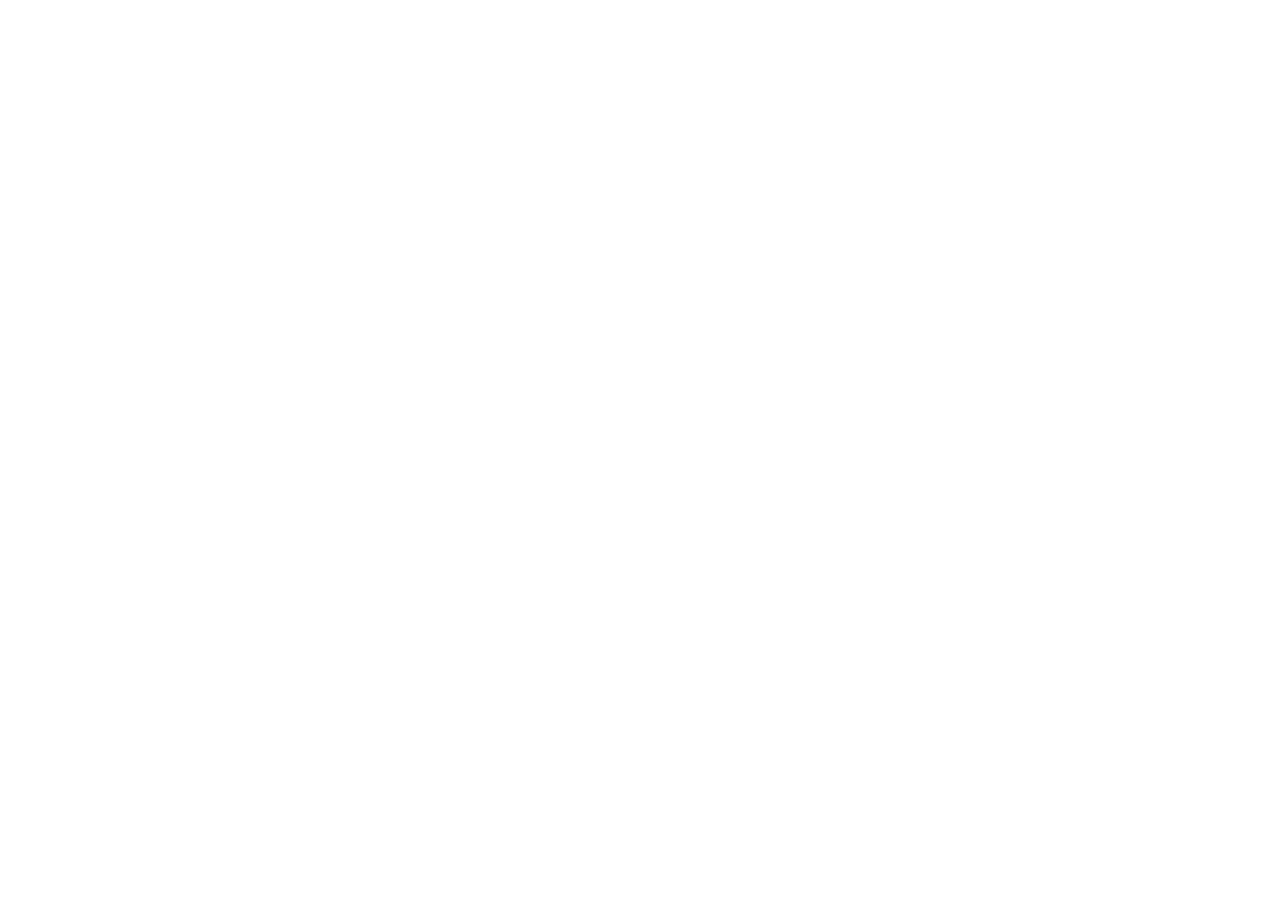
==== contact.html @ 6a7826c1 "version 1.1 - Creation of file structure and placeholder HTML files as well as upload of asstes incl" ====
<!doctype html>
<html>
  <head>
    <title>Geoff Goodwin - Developer Page</title>
    <link rel="stylesheet" type="text/css" href="assets/css/reset.css">
    <link rel="stylesheet" type="text/css" href="assets/css/style.css">
  </head>

  <body>
    <!--<div id="headerPlusBody">-->
      <!--<div id="topRow">-->
        <!--<div id="headerContainer" align="center">-->
          <!--<header id="header">-->
            <!--<div id="logoName">-->
              <!--<h1>Geoff Goodwin</h1>-->
            <!--</div>-->
            <!--<div id="navLinkFarm">-->
              <!--<a href="index.html" class="headerLink">About</a> |-->
              <!--<a href="portfolio.html" class="headerLink">Portfolio</a> |-->
              <!--<a href="contact.html" class="headerLink" id="headerLinkRight">Contact</a>-->
            <!--</div>-->
          <!--</header>-->
        <!--</div>-->
      <!--</div>-->

      <!--<div id="contentContainer" align="center">-->

        <!--<div class="content">-->

          <!--<div class="contentSection mainBodyContainer">-->
            <!--<h1 class="mainBodyCaption">Contact</h1>-->
            <!--<hr>-->
            <!--<div class="container">-->
              <!--<form action="mailto:ggoodwin.dev@gmail.com" method="post">-->

                <!--&lt;!&ndash; FIRST NAME FIELD &ndash;&gt;-->
                <!--<div>-->
                  <!--<label for="firstName">First Name</label>-->
                  <!--<br>-->
                  <!--<input type="text" id="firstName" name="firstName" placeholder="Enter your first / given name"-->
                         <!--maxlength="50" required autofocus>-->
                  <!--<div class="requirements">Must be a valid name</div>-->
                <!--</div>-->

                <!--&lt;!&ndash; LAST NAME FIELD &ndash;&gt;-->
                <!--<div>-->
                  <!--<label for="lastName">Last Name</label>-->
                  <!--<br>-->
                  <!--<input type="text" id="lastName" name="lastName" placeholder="Enter your last / family name"-->
                         <!--maxlength="50" required>-->
                  <!--<div class="requirements">Must be a valid name</div>-->
                <!--</div>-->

                <!--&lt;!&ndash; EMAIL FIELD &ndash;&gt;-->
                <!--<div>-->
                  <!--<label for="contactEmail">Email</label>-->
                  <!--<br>-->
                  <!--<input type="email" id="contactEmail" name="contactEmail" placeholder="sample@domain.com" maxlength="100" required>-->
                  <!--<div class="requirements">Please enter a valid email address.</div>-->
                <!--</div>-->

                <!--&lt;!&ndash; MESSAGE TEXT FIELD &ndash;&gt;-->
                <!--<div>-->
                  <!--<label for="messageContent">Message</label>-->
                  <!--<br>-->
                  <!--<textarea id="messageContent" name="messageContent" maxlength="5000" required></textarea>-->
                <!--</div>-->

                <!--&lt;!&ndash; SUBMIT BUTTON &ndash;&gt;-->
                <!--<input type="submit" value="Submit">-->
                <!--<input type="reset" value="Reset">-->

              <!--</form>-->
            <!--</div>-->
          <!--</div>-->

          <!--&lt;!&ndash; RIGHT SIDE CONNECT WITH ME BOX &ndash;&gt;-->

          <!--<div id="connectWithMeContainer" class="contentSection">-->
            <!--<h2 id="connectWithMeCaption">Connect with Me</h2>-->
            <!--<hr>-->
            <!--<table id="logoFarm" width="100%">-->
              <!--<tr>-->
                <!--<td align="center"><a href="https://github.com/Geoff-Goodwin-Dev" target="_blank"><img src="assets/images/logo-github.png" width="45px" class="logoLink"></a></td>-->
                <!--<td align="center"><a href="https://www.linkedin.com/in/geoff-goodwin-dev/" target="_blank"><img src="assets/images/logo-linkedin.png" width="45px" class="logoLink"></a></td>-->
                <!--<td align="center"><a href="https://stackoverflow.com/users/9107950/geoff-goodwin" target="_blank"><img src="assets/images/logo-stackoverflow.png" width="45px" class="logoLink"></a></td>-->
              <!--</tr>-->
            <!--</table>-->
          <!--</div>-->

        <!--</div>-->
      <!--</div>-->
    <!--</div>-->

    <!--<footer id="footer">-->
      <!--Copyright &copy Geoffrey Goodwin 2017-->
    <!--</footer>-->

  </body>

</html>
---- assets/css/style.css ----
/** {*/
  /*box-sizing: border-box;*/
/*}*/

/*body {*/
  /*height: 100%;*/
  /*font-family: 'Arial', 'Helvetica Neue', Helvetica, sans-serif;*/
  /*font-size: 16px;*/
  /*color: #777777;*/
  /*background-image: url('../images/pattern1.jpg');*/
/*}*/

/*#headerPlusBody {*/
  /*min-height: calc(100vh - 70px);*/
/*}*/

/*#topRow {*/
  /*background-color: #ffffff;*/
  /*line-height: 85px;*/
/*}*/

/*header {*/
  /*display: flex;*/
  /*width: 960px;*/
  /*margin-bottom: 0;*/
/*}*/

/*h1 {*/
  /*font-family: Verdana, Geneva, sans-serif;*/
  /*display: block;*/
  /*font-size: 28px;*/
  /*font-weight: bold;*/
/*}*/

/*h2 {*/
  /*font-family: Verdana, Geneva, sans-serif;*/
  /*color: #4aaaa5;*/
  /*display: block;*/
  /*font-size: 18px;*/
  /*font-weight: bold;*/
/*}*/

/*h3 {*/
  /*font-family: Verdana, Geneva, sans-serif;*/
  /*color: #ffffff;*/
  /*display: block;*/
  /*font-size: 16px;*/
/*}*/

/*#headerContainer {*/
  /*margin: auto;*/
  /*border-bottom: 3px solid #cccccc;*/
  /*box-shadow: 0 10px 14px rgba(0, 0, 0, 0.2);*/
/*}*/

/*#logoName {*/
  /*float: left;*/
  /*background-color: #4aaaa5;*/
  /*color: #ffffff;*/
  /*padding: 0 20px;*/
  /*width: 30%;*/
  /*text-align: center;*/
/*}*/

/*#navLinkFarm {*/
  /*background-color: #ffffff;*/
  /*float: left;*/
  /*text-align: right;*/
  /*width: 70%;*/
/*}*/

/*.headerLink {*/
  /*color: #aaaaaa;*/
  /*text-decoration: none;*/
  /*font-size: 18px;*/
  /*margin: 0 15px;*/
  /*-webkit-transition: .3s;*/
  /*transition: .3s;*/
/*}*/

/*.headerLink:hover {*/
  /*text-shadow: 0 0 5px rgba(74, 170, 165, 0.8);*/
  /*color: #000000;*/
  /*-webkit-transition: .5s;*/
  /*transition: .5s;*/
/*}*/

/*#headerLinkRight {*/
  /*margin-right: 0;*/
/*}*/

/*#contentContainer {*/
  /*clear: both;*/
  /*padding-top: 30px;*/
  /*margin-bottom: 20px;*/
/*}*/

/*.content {*/
  /*margin: 0;*/
  /*width: 960px;*/
/*}*/

/*.mainBodyContainer {*/
  /*float: left;*/
  /*width: 650px;*/
  /*padding: 0 25px 25px 25px;*/
  /*text-align: left;*/
  /*line-height: 22px;*/
  /*margin-bottom: 20px;*/
/*}*/

/*.mainBodyCaption {*/
  /*color: #4aaaa5;*/
  /*font-size: 24px;*/
  /*padding: 20px 0;*/
/*}*/

/*#profilePic {*/
  /*float: left;*/
  /*width: 45%;*/
  /*margin-right: 20px;*/
  /*margin-bottom: 20px;*/
  /*position: relative;*/
  /*top: 6px;*/
  /*border: 1px solid #666666;*/
  /*border-radius: 3px;*/
/*}*/

/*.contentSection {*/
  /*border: 1px solid #cccccc;*/
  /*border-radius: 3px;*/
  /*box-shadow: 3px 3px 10px rgba(0, 0, 0, 0.4), inset 3px 15px 20px rgba(255, 255, 255, 1);*/
  /*background-color: rgba(256, 256, 256, 0.8);*/
/*}*/

/*hr {*/
  /*height: 12px;*/
  /*border: 0;*/
  /*box-shadow: inset 0 8px 8px -8px rgba(0, 0, 0, 0.5);*/
  /*margin: 0 0 10px 0;*/
/*}*/

/*!* -------PORTFOLIO SECTION------------ *!*/

/*.leftPortfolioItem {*/
  /*float: left;*/
/*}*/

/*.rightPortfolioItem {*/
  /*float: right;*/
/*}*/

/*.folioItem {*/
  /*background-color: #242bb3;*/
  /*height: 205px;*/
  /*width: 275px;*/
  /*margin-bottom: 60px;*/
  /*position: relative;*/
  /*box-shadow: 5px 5px 10px rgba(0, 0, 0, 0.5), inset 3px 3px 18px rgba(255, 255, 255, 0.3);*/
  /*border: 1px solid #666666;*/
  /*background-size: 100%;*/
/*}*/

/*.folioCaption {*/
  /*text-align: center;*/
  /*color: #ffffff;*/
  /*background-color: rgba(74, 170, 165, 0.8);*/
  /*line-height: 60px;*/
  /*position: absolute;*/
  /*bottom: 10px;*/
  /*width: 100%;*/
  /*box-shadow: 1px 3px 3px rgba(0, 0, 0, 0.2);*/
/*}*/

/*#hangman {*/
  /*background-image: url("../images/folio1_hangman.png");*/
/*}*/

/*#rpg {*/
  /*background-image: url("../images/folio2_rpg.png");*/
/*}*/

/*#trivia {*/
  /*background-image: url("../images/folio3_trivia.png");*/
/*}*/

/*#rutgers {*/
  /*background-image: url("../images/folio4_rutgers.png");*/
/*}*/

/*#rockPaperScissors {*/
  /*background-image: url("../images/folio5_rockpaperscissors.png");*/
/*}*/

/*#connectWithMeContainer {*/
  /*float: right;*/
  /*width: 270px;*/
  /*padding: 0 25px 20px 25px;*/
/*}*/

/*#connectWithMeCaption {*/
  /*padding: 20px 0;*/
/*}*/

/*.logoLink {*/
  /*border-radius: 6px;*/
  /*background-color: #eeeeee;*/
  /*box-shadow: 3px 3px 10px rgba(0, 0, 0, 0.4);*/
  /*-webkit-transition: .3s;*/
  /*transition: .3s;*/
/*}*/

/*.logoLink:hover {*/
  /*box-shadow: 1px 1px 5px rgba(0, 0, 0, 0.3);*/
  /*-webkit-transition: .5s;*/
  /*transition: .5s;*/
/*}*/

/*!*  ------------Contact Webform Section------------ *!*/

/*form {*/
  /*margin: 0 auto;*/
/*}*/

/*form > div {*/
  /*position: relative;*/
  /*margin-top: 16px;*/
/*}*/

/*form > div > input[type="text"],*/
/*form > div > input[type="email"],*/
/*form > div > textarea {*/
  /*width: 100%;*/
  /*padding: 12px;*/
  /*border: 1px solid #cccccc;*/
  /*border-radius: 3px;*/
  /*margin: 4px 0;*/
  /*resize: vertical;*/
  /*box-shadow: inset 2px 2px 5px rgba(0, 0, 0, 0.1);*/
/*}*/

/*form > div > input[type="text"]:focus,*/
/*form > div > input[type="email"]:focus {*/
  /*background: white;*/
/*}*/

/*form > div > input[type="text"]:valid,*/
/*form > div > input[type="email"]:valid  {*/
  /*background: #ffffff url("../images/check.png") no-repeat 98% 50%;*/
  /*background-size: 20px;*/
  /*border: 1px solid #2db34a;*/
/*}*/

/*form > div > input[type="text"]:invalid:not(:focus):not(:placeholder-shown),*/
/*form > div > input[type="email"]:invalid:not(:focus):not(:placeholder-shown) {*/
  /*background: #ffe6e6;*/
  /*border: 1px solid #FF0000;*/
/*}*/

/*form > div > input[type="text"]:invalid:not(:focus):not(:placeholder-shown) ~ .requirements,*/
/*form > div > input[type="email"]:invalid:not(:focus):not(:placeholder-shown) ~ .requirements {*/
  /*max-height: 200px;*/
  /*padding-bottom: 10px;*/
/*}*/

/*form > div .requirements {*/
  /*max-height: 0;*/
  /*-webkit-transition: .8s;*/
  /*transition: .8s;*/
  /*overflow: hidden;*/
  /*color: red;*/
  /*font-size: 14px;*/
/*}*/

/*label {*/
  /*font-weight: bold;*/
/*}*/

/*#messageContent {*/
  /*height: 200px;*/
/*}*/

/*input[type=submit],*/
/*input[type=reset] {*/
  /*background-color: #4aaaa5;*/
  /*color: #ffffff;*/
  /*padding: 12px 20px;*/
  /*border: none;*/
  /*border-radius: 3px;*/
  /*cursor: pointer;*/
  /*box-shadow: 3px 3px 10px rgba(0, 0, 0, 0.4);*/
  /*font-size: 16px;*/
  /*margin-right: 20px;*/
  /*-webkit-transition: .3s;*/
  /*transition: .3s;*/
/*}*/

/*input[type=submit]:hover,*/
/*input[type=reset]:hover{*/
  /*background-color: #2D918D;*/
  /*box-shadow: 1px 1px 5px rgba(0, 0, 0, 0.3);*/
  /*-webkit-transition: .5s;*/
  /*transition: .5s;*/
/*}*/

/*.container {*/
  /*border-radius: 5px;*/
/*}*/


/*footer {*/
  /*clear: both;*/
  /*border-top: 8px solid #4aaaa5;*/
  /*background-color: #666666;*/
  /*color: #999999;*/
  /*font-size: 12px;*/
  /*padding: 30px;*/
  /*height: 50px;*/
  /*width: 100%;*/
  /*text-align: center;*/
  /*margin-top: -20px;*/
/*}*/
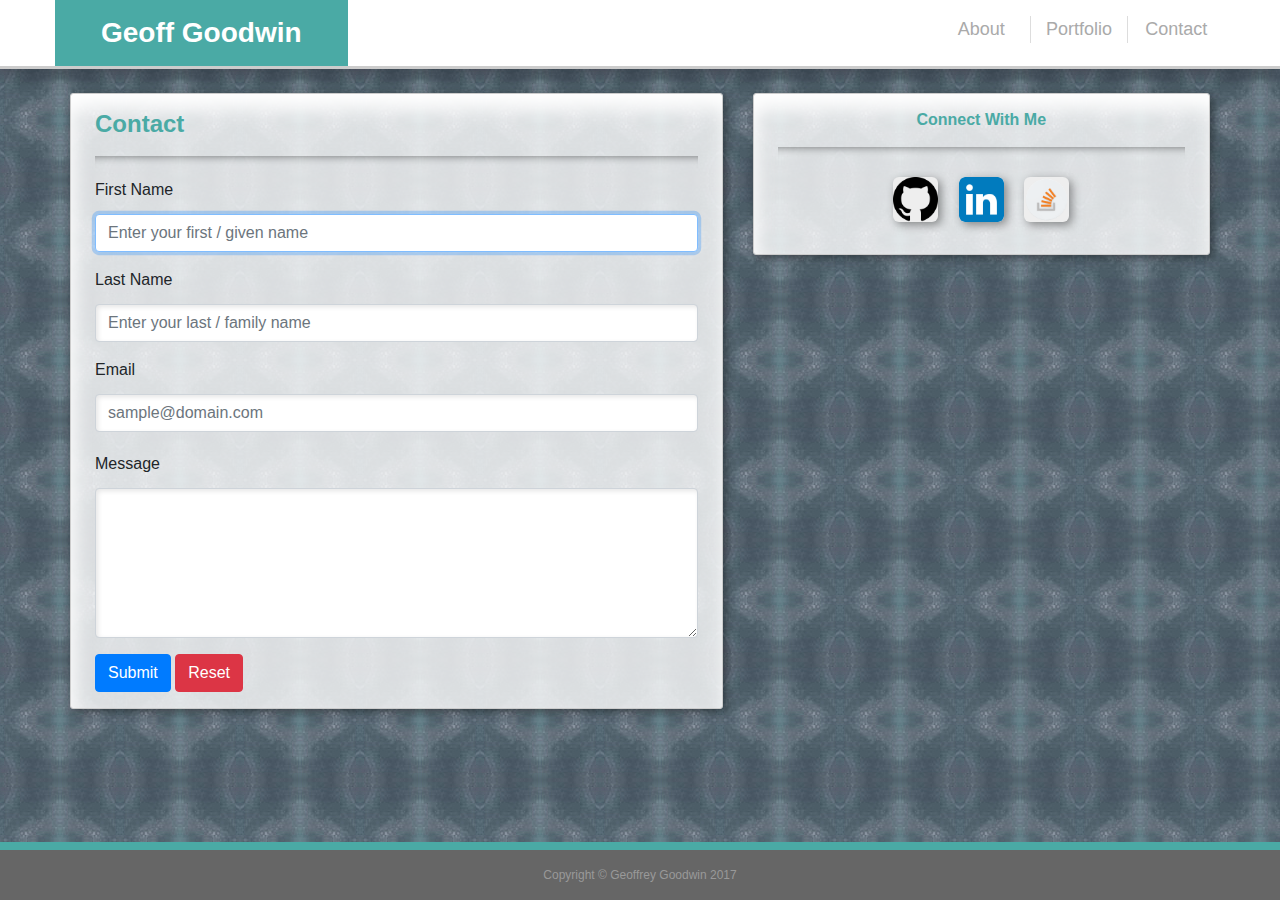
==== commit 2b275bd9: "version 1.3 - Completed portfolio page, project under construction page, and contact webform page" ====
--- a/contact.html
+++ b/contact.html
@@ -1,101 +1,132 @@
 <!doctype html>
+
 <html>
-  <head>
-    <title>Geoff Goodwin - Developer Page</title>
-    <link rel="stylesheet" type="text/css" href="assets/css/reset.css">
-    <link rel="stylesheet" type="text/css" href="assets/css/style.css">
-  </head>
 
-  <body>
-    <!--<div id="headerPlusBody">-->
-      <!--<div id="topRow">-->
-        <!--<div id="headerContainer" align="center">-->
-          <!--<header id="header">-->
-            <!--<div id="logoName">-->
-              <!--<h1>Geoff Goodwin</h1>-->
-            <!--</div>-->
-            <!--<div id="navLinkFarm">-->
-              <!--<a href="index.html" class="headerLink">About</a> |-->
-              <!--<a href="portfolio.html" class="headerLink">Portfolio</a> |-->
-              <!--<a href="contact.html" class="headerLink" id="headerLinkRight">Contact</a>-->
-            <!--</div>-->
-          <!--</header>-->
-        <!--</div>-->
-      <!--</div>-->
+<head>
+  <title>Geoff Goodwin - Developer Page - Bootstrap</title>
 
-      <!--<div id="contentContainer" align="center">-->
+  <meta name="viewport" content="width=device-width, initial-scale=1.0">
 
-        <!--<div class="content">-->
+  <link rel="stylesheet" type="text/css" href="assets/css/reset.css">
+  <link rel="stylesheet" href="https://maxcdn.bootstrapcdn.com/bootstrap/4.0.0/css/bootstrap.min.css" integrity="sha384-Gn5384xqQ1aoWXA+058RXPxPg6fy4IWvTNh0E263XmFcJlSAwiGgFAW/dAiS6JXm" crossorigin="anonymous">
+  <link rel="stylesheet" type="text/css" href="assets/css/style.css">
+</head>
 
-          <!--<div class="contentSection mainBodyContainer">-->
-            <!--<h1 class="mainBodyCaption">Contact</h1>-->
-            <!--<hr>-->
-            <!--<div class="container">-->
-              <!--<form action="mailto:ggoodwin.dev@gmail.com" method="post">-->
+<body>
+<!--NAVIGATION SECTION-->
+<div class="border-bottom mb-4" id="headerContainer">
 
-                <!--&lt;!&ndash; FIRST NAME FIELD &ndash;&gt;-->
-                <!--<div>-->
-                  <!--<label for="firstName">First Name</label>-->
-                  <!--<br>-->
-                  <!--<input type="text" id="firstName" name="firstName" placeholder="Enter your first / given name"-->
-                         <!--maxlength="50" required autofocus>-->
-                  <!--<div class="requirements">Must be a valid name</div>-->
-                <!--</div>-->
+  <!--NAVIGATION CONTAINER FOR CENTERED ON PAGE-->
+  <div class="container" id="navigationBarContainer">
+    <div class="row">
 
-                <!--&lt;!&ndash; LAST NAME FIELD &ndash;&gt;-->
-                <!--<div>-->
-                  <!--<label for="lastName">Last Name</label>-->
-                  <!--<br>-->
-                  <!--<input type="text" id="lastName" name="lastName" placeholder="Enter your last / family name"-->
-                         <!--maxlength="50" required>-->
-                  <!--<div class="requirements">Must be a valid name</div>-->
-                <!--</div>-->
+      <!--BRAND NAME SECTION-->
+      <div class="col-sm-12 col-md-5 col-lg-4 col-xl-3" id="header">
+        <h1 class="py-3 px-3 text-center" id="logoName">Geoff Goodwin</h1>
+      </div>
 
-                <!--&lt;!&ndash; EMAIL FIELD &ndash;&gt;-->
-                <!--<div>-->
-                  <!--<label for="contactEmail">Email</label>-->
-                  <!--<br>-->
-                  <!--<input type="email" id="contactEmail" name="contactEmail" placeholder="sample@domain.com" maxlength="100" required>-->
-                  <!--<div class="requirements">Please enter a valid email address.</div>-->
-                <!--</div>-->
+      <!--PLACEHOLDER-->
+      <div class="col-sm-12 col-md-2 col-lg-4 col-xl-6"></div>
 
-                <!--&lt;!&ndash; MESSAGE TEXT FIELD &ndash;&gt;-->
-                <!--<div>-->
-                  <!--<label for="messageContent">Message</label>-->
-                  <!--<br>-->
-                  <!--<textarea id="messageContent" name="messageContent" maxlength="5000" required></textarea>-->
-                <!--</div>-->
+      <!--LINK FARM-->
+      <div class="col-sm-12 col-md-5 col-lg-4 col-xl-3 py-3">
 
-                <!--&lt;!&ndash; SUBMIT BUTTON &ndash;&gt;-->
-                <!--<input type="submit" value="Submit">-->
-                <!--<input type="reset" value="Reset">-->
+        <div class="row">
+          <div class="col-4 text-center nopadding">
+            <a href="index.html" class="headerLink text-center py-3 nopadding">About</a>
+          </div>
+          <div class="col-4 text-center nopadding" id="centerLink">
+            <a href="portfolio.html" class="headerLink text-center py-3 nopadding">Portfolio</a>
+          </div>
+          <div class="col-4 text-center nopadding">
+            <a href="contact.html" class="headerLink text-center py-3 nopadding">Contact</a>
+          </div>
+        </div>
 
-              <!--</form>-->
-            <!--</div>-->
-          <!--</div>-->
+      </div>
 
-          <!--&lt;!&ndash; RIGHT SIDE CONNECT WITH ME BOX &ndash;&gt;-->
+    </div>
 
-          <!--<div id="connectWithMeContainer" class="contentSection">-->
-            <!--<h2 id="connectWithMeCaption">Connect with Me</h2>-->
-            <!--<hr>-->
-            <!--<table id="logoFarm" width="100%">-->
-              <!--<tr>-->
-                <!--<td align="center"><a href="https://github.com/Geoff-Goodwin-Dev" target="_blank"><img src="assets/images/logo-github.png" width="45px" class="logoLink"></a></td>-->
-                <!--<td align="center"><a href="https://www.linkedin.com/in/geoff-goodwin-dev/" target="_blank"><img src="assets/images/logo-linkedin.png" width="45px" class="logoLink"></a></td>-->
-                <!--<td align="center"><a href="https://stackoverflow.com/users/9107950/geoff-goodwin" target="_blank"><img src="assets/images/logo-stackoverflow.png" width="45px" class="logoLink"></a></td>-->
-              <!--</tr>-->
-            <!--</table>-->
-          <!--</div>-->
+  </div>
+</div>
 
-        <!--</div>-->
-      <!--</div>-->
-    <!--</div>-->
+<!--PAGE BODY-->
+<div class="container mb-4" id="bodySection">
+  <div class="row">
 
-    <!--<footer id="footer">-->
-      <!--Copyright &copy Geoffrey Goodwin 2017-->
-    <!--</footer>-->
+    <!--MAIN CONTENT SECTION-->
+    <div class="col-md-8 col-xl-7">
+      <div class="card mb-4 px-4 py-3 mainBodyContainer">
+        <h1 id="mainBodyCaption">Contact</h1>
+        <hr class="horizDivider">
 
-  </body>
+        <!--=============================NEW FORM=============================-->
+
+        <form action="mailto:ggoodwin.dev@gmail.com" method="post">
+
+          <div class="form-group">
+            <label for="firstName">First Name</label>
+            <input type="text" class="form-control" id="firstName" placeholder="Enter your first / given name" maxlength="50" required autofocus>
+          </div>
+
+          <div class="form-group">
+            <label for="lastName">Last Name</label>
+            <input type="text" class="form-control" id="lastName" placeholder="Enter your last / family name" maxlength="50" required>
+          </div>
+
+
+          <div class="form-group">
+            <label for="contactEmail">Email</label>
+            <input type="email" class="form-control" id="contactEmail" placeholder="sample@domain.com" maxlength="100" required>
+            <div class="requirements">Please enter a valid email address.</div>
+          </div>
+
+          <div class="form-group">
+            <label for="messageContent">Message</label>
+            <textarea class="form-control" id="messageContent" maxlength="5000" required></textarea>
+          </div>
+
+          <button type="submit" class="btn btn-primary">Submit</button>
+          <button type="reset" class="btn btn-danger">Reset</button>
+        </form>
+
+      </div>
+    </div>
+
+    <!--CONNECT WITH ME SECTION-->
+    <div class="col-md-4 col-xl-5">
+      <div class="card mb-4 px-4 py-3 mainBodyContainer">
+        <h2 class="text-center" id="connectWithMeCaption">Connect With Me</h2>
+        <hr class="horizDivider">
+        <div class="row">
+          <div class="col text-center nopadding">
+            <a href="https://github.com/Geoff-Goodwin-Dev" target="_blank">
+              <img src="assets/images/logo-github.png" class="logoLink">
+            </a>
+
+            <a href="https://www.linkedin.com/in/geoff-goodwin-dev/" target="_blank">
+              <img src="assets/images/logo-linkedin.png" class="logoLink">
+            </a>
+
+            <a href="https://stackoverflow.com/users/9107950/geoff-goodwin" target="_blank">
+              <img src="assets/images/logo-stackoverflow.png" class="logoLink">
+            </a>
+          </div>
+        </div>
+      </div>
+    </div>
+
+  </div>
+</div>
+
+<br>
+<br>
+
+<!--FOOTER SECTION-->
+<div id="footer" class="fixed-bottom text-center py-3 border-top">
+  Copyright &copy Geoffrey Goodwin 2017
+</div>
+
+</body>
 
 </html>--- a/assets/css/style.css
+++ b/assets/css/style.css
@@ -1,322 +1,204 @@
-/** {*/
-  /*box-sizing: border-box;*/
-/*}*/
-
-/*body {*/
-  /*height: 100%;*/
-  /*font-family: 'Arial', 'Helvetica Neue', Helvetica, sans-serif;*/
-  /*font-size: 16px;*/
-  /*color: #777777;*/
-  /*background-image: url('../images/pattern1.jpg');*/
-/*}*/
-
-/*#headerPlusBody {*/
-  /*min-height: calc(100vh - 70px);*/
-/*}*/
-
-/*#topRow {*/
-  /*background-color: #ffffff;*/
-  /*line-height: 85px;*/
-/*}*/
-
-/*header {*/
-  /*display: flex;*/
-  /*width: 960px;*/
-  /*margin-bottom: 0;*/
-/*}*/
-
-/*h1 {*/
-  /*font-family: Verdana, Geneva, sans-serif;*/
-  /*display: block;*/
-  /*font-size: 28px;*/
-  /*font-weight: bold;*/
-/*}*/
-
-/*h2 {*/
-  /*font-family: Verdana, Geneva, sans-serif;*/
-  /*color: #4aaaa5;*/
-  /*display: block;*/
-  /*font-size: 18px;*/
-  /*font-weight: bold;*/
-/*}*/
-
-/*h3 {*/
-  /*font-family: Verdana, Geneva, sans-serif;*/
-  /*color: #ffffff;*/
-  /*display: block;*/
-  /*font-size: 16px;*/
-/*}*/
-
-/*#headerContainer {*/
-  /*margin: auto;*/
-  /*border-bottom: 3px solid #cccccc;*/
-  /*box-shadow: 0 10px 14px rgba(0, 0, 0, 0.2);*/
-/*}*/
-
-/*#logoName {*/
-  /*float: left;*/
-  /*background-color: #4aaaa5;*/
-  /*color: #ffffff;*/
-  /*padding: 0 20px;*/
-  /*width: 30%;*/
-  /*text-align: center;*/
-/*}*/
-
-/*#navLinkFarm {*/
-  /*background-color: #ffffff;*/
-  /*float: left;*/
-  /*text-align: right;*/
-  /*width: 70%;*/
-/*}*/
-
-/*.headerLink {*/
-  /*color: #aaaaaa;*/
-  /*text-decoration: none;*/
-  /*font-size: 18px;*/
-  /*margin: 0 15px;*/
-  /*-webkit-transition: .3s;*/
-  /*transition: .3s;*/
-/*}*/
-
-/*.headerLink:hover {*/
-  /*text-shadow: 0 0 5px rgba(74, 170, 165, 0.8);*/
-  /*color: #000000;*/
-  /*-webkit-transition: .5s;*/
-  /*transition: .5s;*/
-/*}*/
-
-/*#headerLinkRight {*/
-  /*margin-right: 0;*/
-/*}*/
-
-/*#contentContainer {*/
-  /*clear: both;*/
-  /*padding-top: 30px;*/
-  /*margin-bottom: 20px;*/
-/*}*/
-
-/*.content {*/
-  /*margin: 0;*/
-  /*width: 960px;*/
-/*}*/
-
-/*.mainBodyContainer {*/
-  /*float: left;*/
-  /*width: 650px;*/
-  /*padding: 0 25px 25px 25px;*/
-  /*text-align: left;*/
-  /*line-height: 22px;*/
-  /*margin-bottom: 20px;*/
-/*}*/
-
-/*.mainBodyCaption {*/
-  /*color: #4aaaa5;*/
-  /*font-size: 24px;*/
-  /*padding: 20px 0;*/
-/*}*/
-
-/*#profilePic {*/
-  /*float: left;*/
-  /*width: 45%;*/
-  /*margin-right: 20px;*/
-  /*margin-bottom: 20px;*/
-  /*position: relative;*/
-  /*top: 6px;*/
-  /*border: 1px solid #666666;*/
-  /*border-radius: 3px;*/
-/*}*/
-
-/*.contentSection {*/
-  /*border: 1px solid #cccccc;*/
-  /*border-radius: 3px;*/
-  /*box-shadow: 3px 3px 10px rgba(0, 0, 0, 0.4), inset 3px 15px 20px rgba(255, 255, 255, 1);*/
-  /*background-color: rgba(256, 256, 256, 0.8);*/
-/*}*/
-
-/*hr {*/
-  /*height: 12px;*/
-  /*border: 0;*/
-  /*box-shadow: inset 0 8px 8px -8px rgba(0, 0, 0, 0.5);*/
-  /*margin: 0 0 10px 0;*/
-/*}*/
-
-/*!* -------PORTFOLIO SECTION------------ *!*/
-
-/*.leftPortfolioItem {*/
-  /*float: left;*/
-/*}*/
-
-/*.rightPortfolioItem {*/
-  /*float: right;*/
-/*}*/
-
-/*.folioItem {*/
-  /*background-color: #242bb3;*/
-  /*height: 205px;*/
-  /*width: 275px;*/
-  /*margin-bottom: 60px;*/
-  /*position: relative;*/
-  /*box-shadow: 5px 5px 10px rgba(0, 0, 0, 0.5), inset 3px 3px 18px rgba(255, 255, 255, 0.3);*/
-  /*border: 1px solid #666666;*/
-  /*background-size: 100%;*/
-/*}*/
-
-/*.folioCaption {*/
-  /*text-align: center;*/
-  /*color: #ffffff;*/
-  /*background-color: rgba(74, 170, 165, 0.8);*/
-  /*line-height: 60px;*/
-  /*position: absolute;*/
-  /*bottom: 10px;*/
-  /*width: 100%;*/
-  /*box-shadow: 1px 3px 3px rgba(0, 0, 0, 0.2);*/
-/*}*/
-
-/*#hangman {*/
-  /*background-image: url("../images/folio1_hangman.png");*/
-/*}*/
-
-/*#rpg {*/
-  /*background-image: url("../images/folio2_rpg.png");*/
-/*}*/
-
-/*#trivia {*/
-  /*background-image: url("../images/folio3_trivia.png");*/
-/*}*/
-
-/*#rutgers {*/
-  /*background-image: url("../images/folio4_rutgers.png");*/
-/*}*/
-
-/*#rockPaperScissors {*/
-  /*background-image: url("../images/folio5_rockpaperscissors.png");*/
-/*}*/
-
-/*#connectWithMeContainer {*/
-  /*float: right;*/
-  /*width: 270px;*/
-  /*padding: 0 25px 20px 25px;*/
-/*}*/
-
-/*#connectWithMeCaption {*/
-  /*padding: 20px 0;*/
-/*}*/
-
-/*.logoLink {*/
-  /*border-radius: 6px;*/
-  /*background-color: #eeeeee;*/
-  /*box-shadow: 3px 3px 10px rgba(0, 0, 0, 0.4);*/
-  /*-webkit-transition: .3s;*/
-  /*transition: .3s;*/
-/*}*/
-
-/*.logoLink:hover {*/
-  /*box-shadow: 1px 1px 5px rgba(0, 0, 0, 0.3);*/
-  /*-webkit-transition: .5s;*/
-  /*transition: .5s;*/
-/*}*/
-
-/*!*  ------------Contact Webform Section------------ *!*/
-
-/*form {*/
-  /*margin: 0 auto;*/
-/*}*/
-
-/*form > div {*/
-  /*position: relative;*/
-  /*margin-top: 16px;*/
-/*}*/
-
-/*form > div > input[type="text"],*/
-/*form > div > input[type="email"],*/
-/*form > div > textarea {*/
-  /*width: 100%;*/
-  /*padding: 12px;*/
-  /*border: 1px solid #cccccc;*/
-  /*border-radius: 3px;*/
-  /*margin: 4px 0;*/
-  /*resize: vertical;*/
-  /*box-shadow: inset 2px 2px 5px rgba(0, 0, 0, 0.1);*/
-/*}*/
-
-/*form > div > input[type="text"]:focus,*/
-/*form > div > input[type="email"]:focus {*/
-  /*background: white;*/
-/*}*/
-
-/*form > div > input[type="text"]:valid,*/
-/*form > div > input[type="email"]:valid  {*/
-  /*background: #ffffff url("../images/check.png") no-repeat 98% 50%;*/
-  /*background-size: 20px;*/
-  /*border: 1px solid #2db34a;*/
-/*}*/
-
-/*form > div > input[type="text"]:invalid:not(:focus):not(:placeholder-shown),*/
-/*form > div > input[type="email"]:invalid:not(:focus):not(:placeholder-shown) {*/
-  /*background: #ffe6e6;*/
-  /*border: 1px solid #FF0000;*/
-/*}*/
-
-/*form > div > input[type="text"]:invalid:not(:focus):not(:placeholder-shown) ~ .requirements,*/
-/*form > div > input[type="email"]:invalid:not(:focus):not(:placeholder-shown) ~ .requirements {*/
-  /*max-height: 200px;*/
-  /*padding-bottom: 10px;*/
-/*}*/
-
-/*form > div .requirements {*/
-  /*max-height: 0;*/
-  /*-webkit-transition: .8s;*/
-  /*transition: .8s;*/
-  /*overflow: hidden;*/
-  /*color: red;*/
-  /*font-size: 14px;*/
-/*}*/
-
-/*label {*/
-  /*font-weight: bold;*/
-/*}*/
-
-/*#messageContent {*/
-  /*height: 200px;*/
-/*}*/
-
-/*input[type=submit],*/
-/*input[type=reset] {*/
-  /*background-color: #4aaaa5;*/
-  /*color: #ffffff;*/
-  /*padding: 12px 20px;*/
-  /*border: none;*/
-  /*border-radius: 3px;*/
-  /*cursor: pointer;*/
-  /*box-shadow: 3px 3px 10px rgba(0, 0, 0, 0.4);*/
-  /*font-size: 16px;*/
-  /*margin-right: 20px;*/
-  /*-webkit-transition: .3s;*/
-  /*transition: .3s;*/
-/*}*/
-
-/*input[type=submit]:hover,*/
-/*input[type=reset]:hover{*/
-  /*background-color: #2D918D;*/
-  /*box-shadow: 1px 1px 5px rgba(0, 0, 0, 0.3);*/
-  /*-webkit-transition: .5s;*/
-  /*transition: .5s;*/
-/*}*/
-
-/*.container {*/
-  /*border-radius: 5px;*/
-/*}*/
-
-
-/*footer {*/
-  /*clear: both;*/
-  /*border-top: 8px solid #4aaaa5;*/
-  /*background-color: #666666;*/
-  /*color: #999999;*/
-  /*font-size: 12px;*/
-  /*padding: 30px;*/
-  /*height: 50px;*/
-  /*width: 100%;*/
-  /*text-align: center;*/
-  /*margin-top: -20px;*/
-/*}*/+body {
+  font-family: 'Arial', 'Helvetica Neue', Helvetica, sans-serif;
+  font-size: 16px;
+  background-image: url('../images/pattern1.jpg');
+}
+
+/*HEADER-SPECIFIC FORMATTING*/
+
+#headerContainer {
+  box-shadow: 0 10px 14px rgba(0, 0, 0, 0.2);
+  border-bottom: 3px solid #cccccc !important;
+  background-color: #ffffff;
+}
+
+#navigationBarContainer {
+  padding: 0;
+}
+
+#header {
+  padding: 0;
+  margin: 0 auto;
+}
+
+#logoName {
+  background-color: #4aaaa5;
+  color: #ffffff;
+  margin-bottom: 0;
+  font-family: Verdana, Geneva, sans-serif;
+  display: block;
+  font-size: 1.75rem;
+  font-weight: bold;
+}
+
+#centerLink {
+  border-left: 1px solid #ddd;
+  border-right: 1px solid #ddd;
+}
+
+.headerLink {
+  color: #aaaaaa;
+  text-decoration: none !important;
+  font-size: 18px;
+  margin: 15px;
+  -webkit-transition: .3s;
+  transition: .3s;
+}
+
+.headerLink:hover {
+  text-decoration: none !important;
+  text-shadow: 0 0 5px rgba(74, 170, 165, 0.8);
+  color: #404040;
+  -webkit-transition: .5s;
+  transition: .5s;
+}
+
+/*MAIN BODY-SPECIFIC FORMATTING*/
+
+#bodySection {
+  padding: 0;
+}
+
+.mainBodyContainer{
+  border: 1px solid #cccccc;
+  border-radius: 3px;
+  box-shadow: 3px 3px 10px rgba(0, 0, 0, 0.4), inset 3px 15px 20px rgba(255, 255, 255, 1);
+  background-color: rgba(256, 256, 256, 0.8);
+}
+
+#mainBodyCaption {
+  font-family: Verdana, Geneva, sans-serif;
+  display: block;
+  font-size: 1.5rem;
+  font-weight: bold;
+  color: #4aaaa5;
+  padding: 0;
+}
+
+.horizDivider {
+  height: 12px;
+  border: 0;
+  box-shadow: inset 0 8px 8px -8px rgba(0, 0, 0, 0.5);
+  margin: 10px 0;
+}
+
+#profilePic {
+  width: 95%;
+  margin: 0 auto 1.5rem 0;
+  max-width: 500px;
+  border: 1px solid #666666;
+  border-radius: 3px;
+  box-shadow: 3px 3px 10px rgba(0, 0, 0, 0.4)
+}
+
+#connectWithMeCaption {
+  font-family: Verdana, Geneva, sans-serif;
+  display: block;
+  font-size: 1rem;
+  font-weight: bold;
+  color: #4aaaa5;
+  padding: 0;
+}
+
+/*PORTFOLIO SECTION*/
+
+.folioItem {
+  position: relative;
+  box-shadow: 5px 5px 10px rgba(0, 0, 0, 0.5), inset 3px 3px 18px rgba(255, 255, 255, 0.3);
+  border: 1px solid #666666;
+  background-size: 100%;
+}
+
+.folioCaption {
+  color: #ffffff;
+  background-color: rgba(74, 170, 165, 0.8);
+  position: absolute;
+  bottom: 10px;
+  left: 15px;
+  right: 15px;
+  box-shadow: 1px 3px 3px rgba(0, 0, 0, 0.2);
+  font-family: Verdana, Geneva, sans-serif;
+  display: block;
+  font-size: 16px;
+}
+
+/*Connect with me links box*/
+
+.logoLink {
+  text-decoration: none;
+  border-radius: 6px;
+  background-color: #eeeeee;
+  width: 45px;
+  margin: 0.5rem 0.5rem 1rem 0.5rem;
+  box-shadow: 3px 3px 10px rgba(0, 0, 0, 0.4);
+  -webkit-transition: .3s;
+  transition: .3s;
+}
+
+.logoLink:hover {
+  text-decoration: none;
+  box-shadow: 1px 1px 5px rgba(0, 0, 0, 0.3);
+  -webkit-transition: .5s;
+  transition: .5s;
+}
+
+/*Contact Webform Section*/
+
+form > div > input[type="text"],
+form > div > input[type="email"],
+form > div > textarea {
+  margin: 4px 0;
+  resize: vertical;
+  box-shadow: inset 2px 2px 5px rgba(0, 0, 0, 0.1);
+}
+
+form > div > input[type="text"]:focus,
+form > div > input[type="email"]:focus {
+  background: white;
+}
+
+form > div > input[type="text"]:valid,
+form > div > input[type="email"]:valid  {
+  background: #ffffff url("../images/check.png") no-repeat 98% 50%;
+  background-size: 20px;
+  border: 1px solid #2db34a;
+}
+
+form > div > input[type="text"]:invalid:not(:focus):not(:placeholder-shown),
+form > div > input[type="email"]:invalid:not(:focus):not(:placeholder-shown) {
+  background: #ffe6e6;
+  border: 1px solid #FF0000;
+}
+
+form > div > input[type="text"]:invalid:not(:focus):not(:placeholder-shown) ~ .requirements,
+form > div > input[type="email"]:invalid:not(:focus):not(:placeholder-shown) ~ .requirements {
+  max-height: 200px;
+  padding-bottom: 10px;
+}
+
+form > div .requirements {
+  max-height: 0;
+  -webkit-transition: .8s;
+  transition: .8s;
+  overflow: hidden;
+  color: red;
+  font-size: 14px;
+}
+
+#messageContent {
+  height: 150px;
+}
+
+/*FOOTER-SPECIFIC FORMATTING*/
+
+#footer {
+  clear: both;
+  border-top: 8px solid #4aaaa5 !important;
+  background-color: #666666;
+  color: #999999;
+  font-size: 12px;
+}
+
+.nopadding {
+  padding: 0 !important;
+}